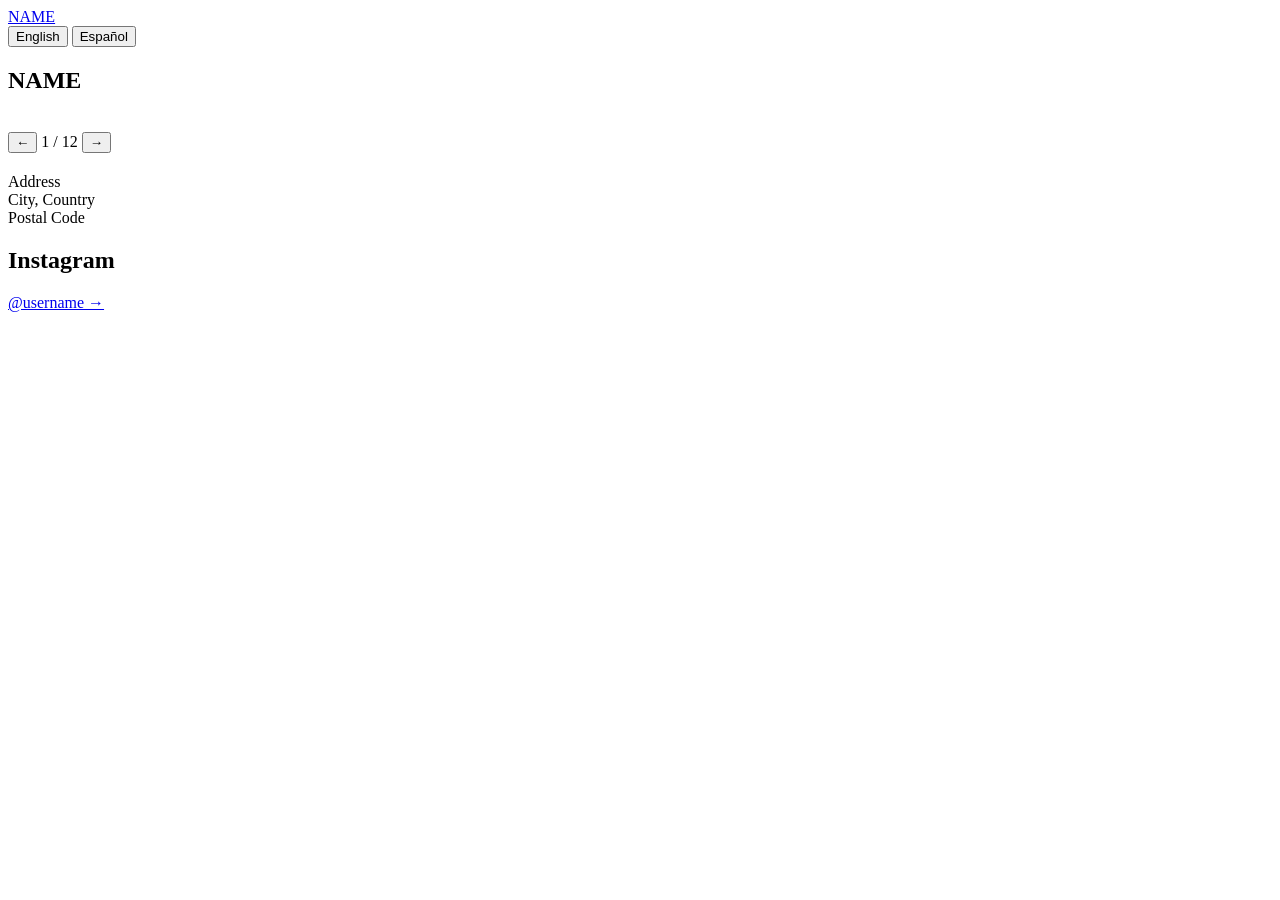
==== index.html @ 44a0c042 "Add initial index.html structure for website This commit adds a new HTML file for the website struct" ====
<!DOCTYPE html>
<html lang="en">

<head>

    <meta charset="UTF-8">

    <meta name="viewport" content="width=device-width, initial-scale=1.0">

    <title>Website</title>

    <link rel="stylesheet" href="style.css">

</head>

<body>

    <!-- FLOATING MENU -->

    <a href="menu.html"
       class="floating-menu"
       data-en="MENU"
       data-es="MENÚ">
    </a>


    <!-- HEADER -->

    <header>

        <nav>

            <a href="index.html" class="site-name">
                NAME
            </a>

            <div class="language-selector">

                <button data-language="en">
                    English
                </button>

                <button data-language="es">
                    Español
                </button>

            </div>

        </nav>

    </header>


    <!-- HERO -->

    <section class="hero">

        <div class="hero-content">

            <p class="hero-location"
               data-en="LOCATION"
               data-es="UBICACIÓN">
            </p>

            <h1>
                NAME
            </h1>

            <p class="hero-description"
               data-en="A short description of the business."
               data-es="Una breve descripción del negocio.">
            </p>

        </div>

    </section>


    <!-- ABOUT -->

    <section class="intro">

        <div class="intro-content">

            <p class="section-label"
               data-en="ABOUT"
               data-es="SOBRE">
            </p>

            <h2
                data-en="A short statement about the business."
                data-es="Una frase breve sobre el negocio.">
            </h2>

            <p
                data-en="A longer description about the business, its atmosphere, history or concept."
                data-es="Una descripción más amplia sobre el negocio, su ambiente, historia o concepto.">
            </p>

        </div>

    </section>


    <!-- GALLERY -->

    <section class="gallery">

        <div class="gallery-window">

            <div class="gallery-track">

                <img src="images/1.jpg" alt="">

                <img src="images/2.jpg" alt="">

                <img src="images/3.jpg" alt="">

                <img src="images/4.jpg" alt="">

                <img src="images/5.jpg" alt="">

                <img src="images/6.jpg" alt="">

                <img src="images/7.jpg" alt="">

                <img src="images/8.jpg" alt="">

                <img src="images/9.jpg" alt="">

                <img src="images/10.jpg" alt="">

                <img src="images/11.jpg" alt="">

                <img src="images/12.jpg" alt="">

            </div>

        </div>


        <div class="gallery-controls">

            <button id="previous">
                ←
            </button>

            <span class="gallery-counter">

                <span id="current-number">
                    1
                </span>

                /

                12

            </span>

            <button id="next">
                →
            </button>

        </div>

    </section>


    <!-- LOCATION -->

    <section class="location">

        <div class="location-content">

            <p class="section-label"
               data-en="LOCATION"
               data-es="UBICACIÓN">
            </p>

            <h2
                data-en="City"
                data-es="Ciudad">
            </h2>

            <p>
                Address<br>
                City, Country<br>
                Postal Code
            </p>

            <a
                href="#"
                target="_blank"
                rel="noopener noreferrer"
                class="location-button"
                data-en="VIEW ON GOOGLE MAPS"
                data-es="VER EN GOOGLE MAPS">
            </a>

        </div>

    </section>


    <!-- SOCIAL -->

    <section class="instagram">

        <div class="instagram-content">

            <p class="section-label"
               data-en="SOCIAL"
               data-es="REDES SOCIALES">
            </p>

            <h2>
                Instagram
            </h2>

            <p
                data-en="Photos and updates on Instagram."
                data-es="Fotos y novedades en Instagram.">
            </p>

            <a
                href="#"
                target="_blank"
                rel="noopener noreferrer"
                class="instagram-button">
                @username →
            </a>

        </div>

    </section>


    <script src="script.js" defer></script>

</body>

</html>
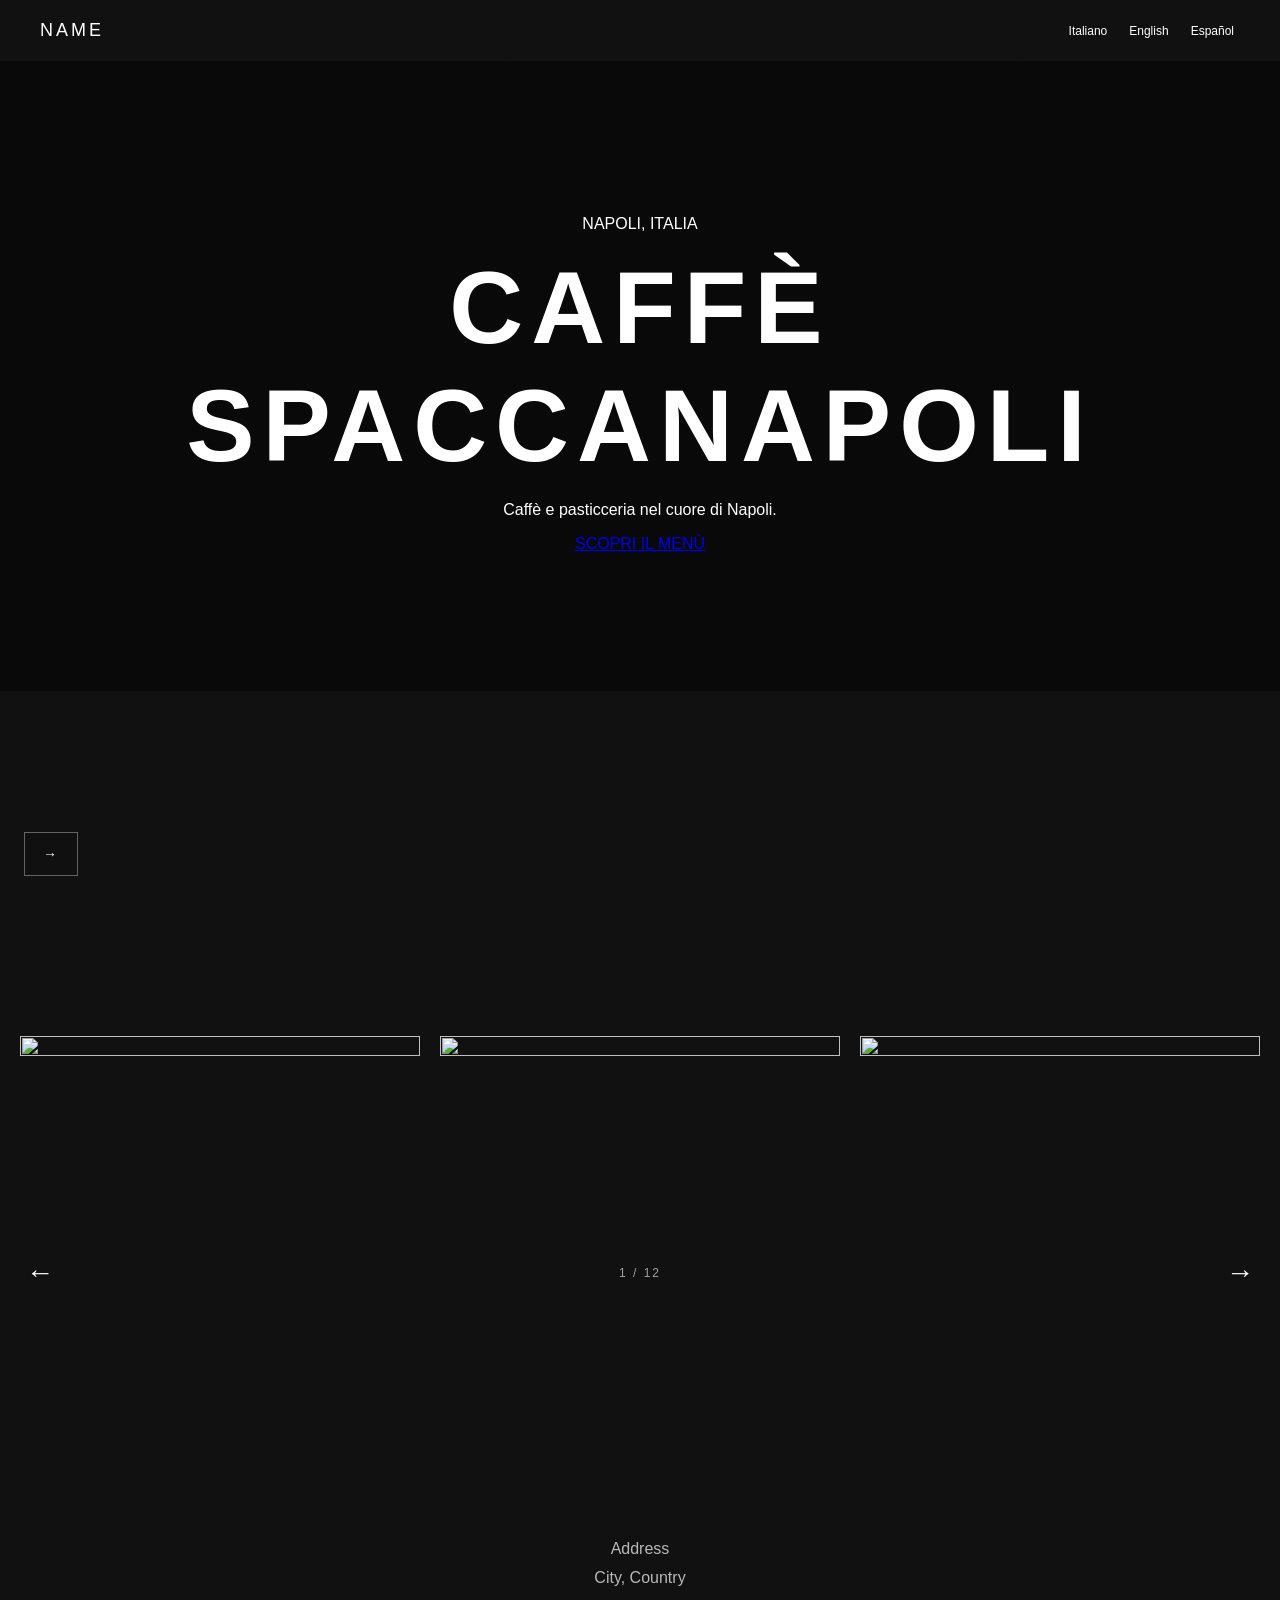
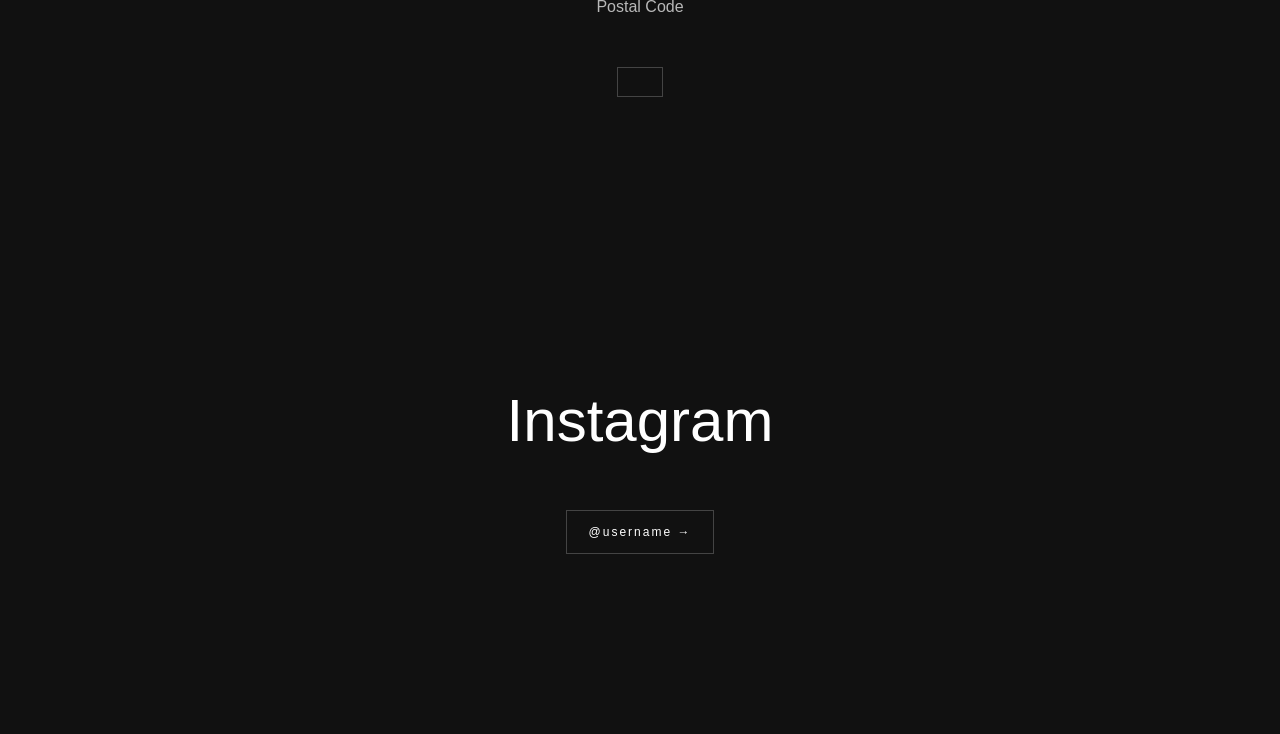
==== commit 849fdf34: "Change language to Italian and update content Updated language settings and content for Italian loca" ====
--- a/index.html
+++ b/index.html
@@ -1,5 +1,5 @@
 <!DOCTYPE html>
-<html lang="en">
+<html lang="it">
 
 <head>
 
@@ -34,18 +34,21 @@
                 NAME
             </a>
 
-            <div class="language-selector">
-
-                <button data-language="en">
-                    English
-                </button>
-
-                <button data-language="es">
-                    Español
-                </button>
-
-            </div>
-
+<div class="language-selector">
+
+    <button data-language="it">
+        Italiano
+    </button>
+
+    <button data-language="en">
+        English
+    </button>
+
+    <button data-language="es">
+        Español
+    </button>
+
+</div>
         </nav>
 
     </header>
@@ -53,27 +56,30 @@
 
     <!-- HERO -->
 
-    <section class="hero">
-
-        <div class="hero-content">
-
-            <p class="hero-location"
-               data-en="LOCATION"
-               data-es="UBICACIÓN">
-            </p>
-
-            <h1>
-                NAME
-            </h1>
-
-            <p class="hero-description"
-               data-en="A short description of the business."
-               data-es="Una breve descripción del negocio.">
-            </p>
-
-        </div>
-
-    </section>
+<section class="hero">
+    <div class="hero-content">
+        <p data-it="NAPOLI, ITALIA"
+           data-en="NAPLES, ITALY"
+           data-es="NÁPOLES, ITALIA">
+            NAPOLI, ITALIA
+        </p>
+
+        <h1>CAFFÈ SPACCANAPOLI</h1>
+
+        <p data-it="Caffè e pasticceria nel cuore di Napoli."
+           data-en="Coffee and pastry in the heart of Naples."
+           data-es="Café y pastelería en el corazón de Nápoles.">
+            Caffè e pasticceria nel cuore di Napoli.
+        </p>
+
+        <a href="menu.html"
+           data-it="SCOPRI IL MENÙ"
+           data-en="DISCOVER THE MENU"
+           data-es="DESCUBRE EL MENÚ">
+            SCOPRI IL MENÙ
+        </a>
+    </div>
+</section>
 
 
     <!-- ABOUT -->
--- a/style.css
+++ b/style.css
@@ -0,0 +1,607 @@
+/* =========================================
+   BASIC
+========================================= */
+
+* {
+    box-sizing: border-box;
+}
+
+
+body {
+
+    margin: 0;
+
+    background-color: #111;
+
+    color: white;
+
+    font-family:
+        Arial,
+        Helvetica,
+        sans-serif;
+
+}
+
+
+/* =========================================
+   HEADER
+========================================= */
+
+header {
+
+    padding: 20px 40px;
+
+}
+
+
+nav {
+
+    display: flex;
+
+    justify-content: space-between;
+
+    align-items: center;
+
+}
+
+
+.site-name {
+
+    color: white;
+
+    text-decoration: none;
+
+    font-size: 18px;
+
+    letter-spacing: 3px;
+
+}
+
+
+.language-selector {
+
+    display: flex;
+
+    gap: 10px;
+
+}
+
+
+.language-selector button {
+
+    background: none;
+
+    border: none;
+
+    color: white;
+
+    cursor: pointer;
+
+    font-size: 12px;
+
+}
+
+
+/* =========================================
+   HERO
+========================================= */
+
+.hero {
+
+    min-height: 70vh;
+
+    display: flex;
+
+    justify-content: center;
+
+    align-items: center;
+
+    text-align: center;
+
+
+    background-image:
+
+        linear-gradient(
+            rgba(0, 0, 0, 0.45),
+            rgba(0, 0, 0, 0.45)
+        ),
+
+        url("images/1.jpg");
+
+
+    background-size: contain;
+
+    background-repeat: no-repeat;
+
+    background-position: center;
+
+    background-color: #111;
+
+}
+
+
+.hero-content {
+
+    padding: 20px;
+
+}
+
+
+.hero-location {
+
+    font-size: 12px;
+
+    letter-spacing: 4px;
+
+    margin-bottom: 20px;
+
+    opacity: 0.6;
+
+}
+
+
+h1 {
+
+    font-size:
+        clamp(50px, 8vw, 110px);
+
+    letter-spacing: 8px;
+
+    margin: 0;
+
+}
+
+
+.hero-description {
+
+    margin-top: 25px;
+
+    font-size: 16px;
+
+    opacity: 0.7;
+
+}
+
+
+/* =========================================
+   ABOUT
+========================================= */
+
+.intro {
+
+    padding: 120px 20px;
+
+    text-align: center;
+
+}
+
+
+.intro-content {
+
+    max-width: 700px;
+
+    margin: 0 auto;
+
+}
+
+
+.section-label {
+
+    font-size: 12px;
+
+    letter-spacing: 4px;
+
+    opacity: 0.5;
+
+}
+
+
+.intro h2 {
+
+    font-size:
+        clamp(32px, 5vw, 60px);
+
+    font-weight: 400;
+
+    margin: 25px 0;
+
+}
+
+
+.intro p {
+
+    line-height: 1.8;
+
+}
+
+
+/* =========================================
+   GALLERY
+========================================= */
+
+.gallery {
+
+    padding: 80px 20px;
+
+    max-width: 1400px;
+
+    margin: 0 auto;
+
+}
+
+
+.gallery-window {
+
+    overflow: hidden;
+
+}
+
+
+.gallery-track {
+
+    display: flex;
+
+    gap: 20px;
+
+    transition:
+        transform 0.5s ease;
+
+}
+
+
+.gallery-track img {
+
+    flex:
+        0 0 calc((100% - 40px) / 3);
+
+    aspect-ratio: 2 / 1;
+
+    width: 100%;
+
+    object-fit: cover;
+
+    display: block;
+
+}
+
+
+.gallery-controls {
+
+    display: flex;
+
+    justify-content: space-between;
+
+    align-items: center;
+
+    margin-top: 20px;
+
+}
+
+
+.gallery-controls button {
+
+    background: none;
+
+    border: none;
+
+    color: white;
+
+    font-size: 28px;
+
+    cursor: pointer;
+
+}
+
+
+.gallery-counter {
+
+    font-size: 12px;
+
+    letter-spacing: 2px;
+
+    opacity: 0.6;
+
+}
+
+
+/* =========================================
+   LOCATION
+========================================= */
+
+.location {
+
+    padding: 140px 20px;
+
+    text-align: center;
+
+}
+
+
+.location-content {
+
+    max-width: 700px;
+
+    margin: 0 auto;
+
+}
+
+
+.location h2 {
+
+    font-size:
+        clamp(32px, 5vw, 60px);
+
+    font-weight: 400;
+
+    margin: 25px 0;
+
+}
+
+
+.location p {
+
+    line-height: 1.8;
+
+    opacity: 0.7;
+
+}
+
+
+.location-button,
+.instagram-button {
+
+    display: inline-flex;
+
+    align-items: center;
+
+    justify-content: center;
+
+    margin-top: 30px;
+
+    padding: 14px 22px;
+
+    color: white;
+
+    text-decoration: none;
+
+    border: 1px solid #444;
+
+    font-size: 12px;
+
+    letter-spacing: 2px;
+
+    transition:
+
+        background 0.3s ease,
+
+        color 0.3s ease,
+
+        border-color 0.3s ease;
+
+}
+
+
+.location-button:hover,
+.instagram-button:hover {
+
+    background: white;
+
+    color: #111;
+
+    border-color: white;
+
+}
+
+
+/* =========================================
+   INSTAGRAM
+========================================= */
+
+.instagram {
+
+    padding:
+        120px 20px 180px;
+
+    text-align: center;
+
+}
+
+
+.instagram-content {
+
+    max-width: 700px;
+
+    margin: 0 auto;
+
+}
+
+
+.instagram h2 {
+
+    font-size:
+        clamp(32px, 5vw, 60px);
+
+    font-weight: 400;
+
+    margin: 25px 0;
+
+}
+
+
+.instagram p {
+
+    line-height: 1.8;
+
+    opacity: 0.7;
+
+}
+
+
+/* =========================================
+   FLOATING MENU
+========================================= */
+
+.floating-menu {
+
+    position: fixed;
+
+    left: 24px;
+
+    bottom: 24px;
+
+    z-index: 1000;
+
+
+    display: flex;
+
+    align-items: center;
+
+    gap: 14px;
+
+
+    padding: 13px 18px;
+
+
+    color: white;
+
+    text-decoration: none;
+
+
+    background:
+        rgba(17, 17, 17, 0.85);
+
+
+    border:
+        1px solid
+        rgba(255, 255, 255, 0.35);
+
+
+    backdrop-filter:
+        blur(8px);
+
+
+    font-size: 12px;
+
+    letter-spacing: 2px;
+
+
+    transition:
+
+        background 0.3s ease,
+
+        color 0.3s ease,
+
+        border-color 0.3s ease,
+
+        transform 0.3s ease;
+
+}
+
+
+.floating-menu::after {
+
+    content: "→";
+
+    font-size: 14px;
+
+    transition:
+        transform 0.3s ease;
+
+}
+
+
+.floating-menu:hover {
+
+    background: white;
+
+    color: #111;
+
+    border-color: white;
+
+    transform:
+        translateY(-2px);
+
+}
+
+
+.floating-menu:hover::after {
+
+    transform:
+        translateX(4px);
+
+}
+
+
+/* =========================================
+   MOBILE
+========================================= */
+
+@media (max-width: 700px) {
+
+
+    header {
+
+        padding:
+            20px;
+
+    }
+
+
+    .language-selector {
+
+        gap: 5px;
+
+    }
+
+
+    .hero {
+
+        min-height: 65vh;
+
+        background-size: cover;
+
+    }
+
+
+    .gallery {
+
+        padding:
+            60px 20px;
+
+    }
+
+
+    .gallery-track {
+
+        gap: 0;
+
+    }
+
+
+    .gallery-track img {
+
+        flex:
+            0 0 100%;
+
+        aspect-ratio: 1 / 1;
+
+    }
+
+
+    .location {
+
+        padding:
+            100px 20px;
+
+    }
+
+
+    .instagram {
+
+        padding:
+            100px 20px 150px;
+
+    }
+
+
+}
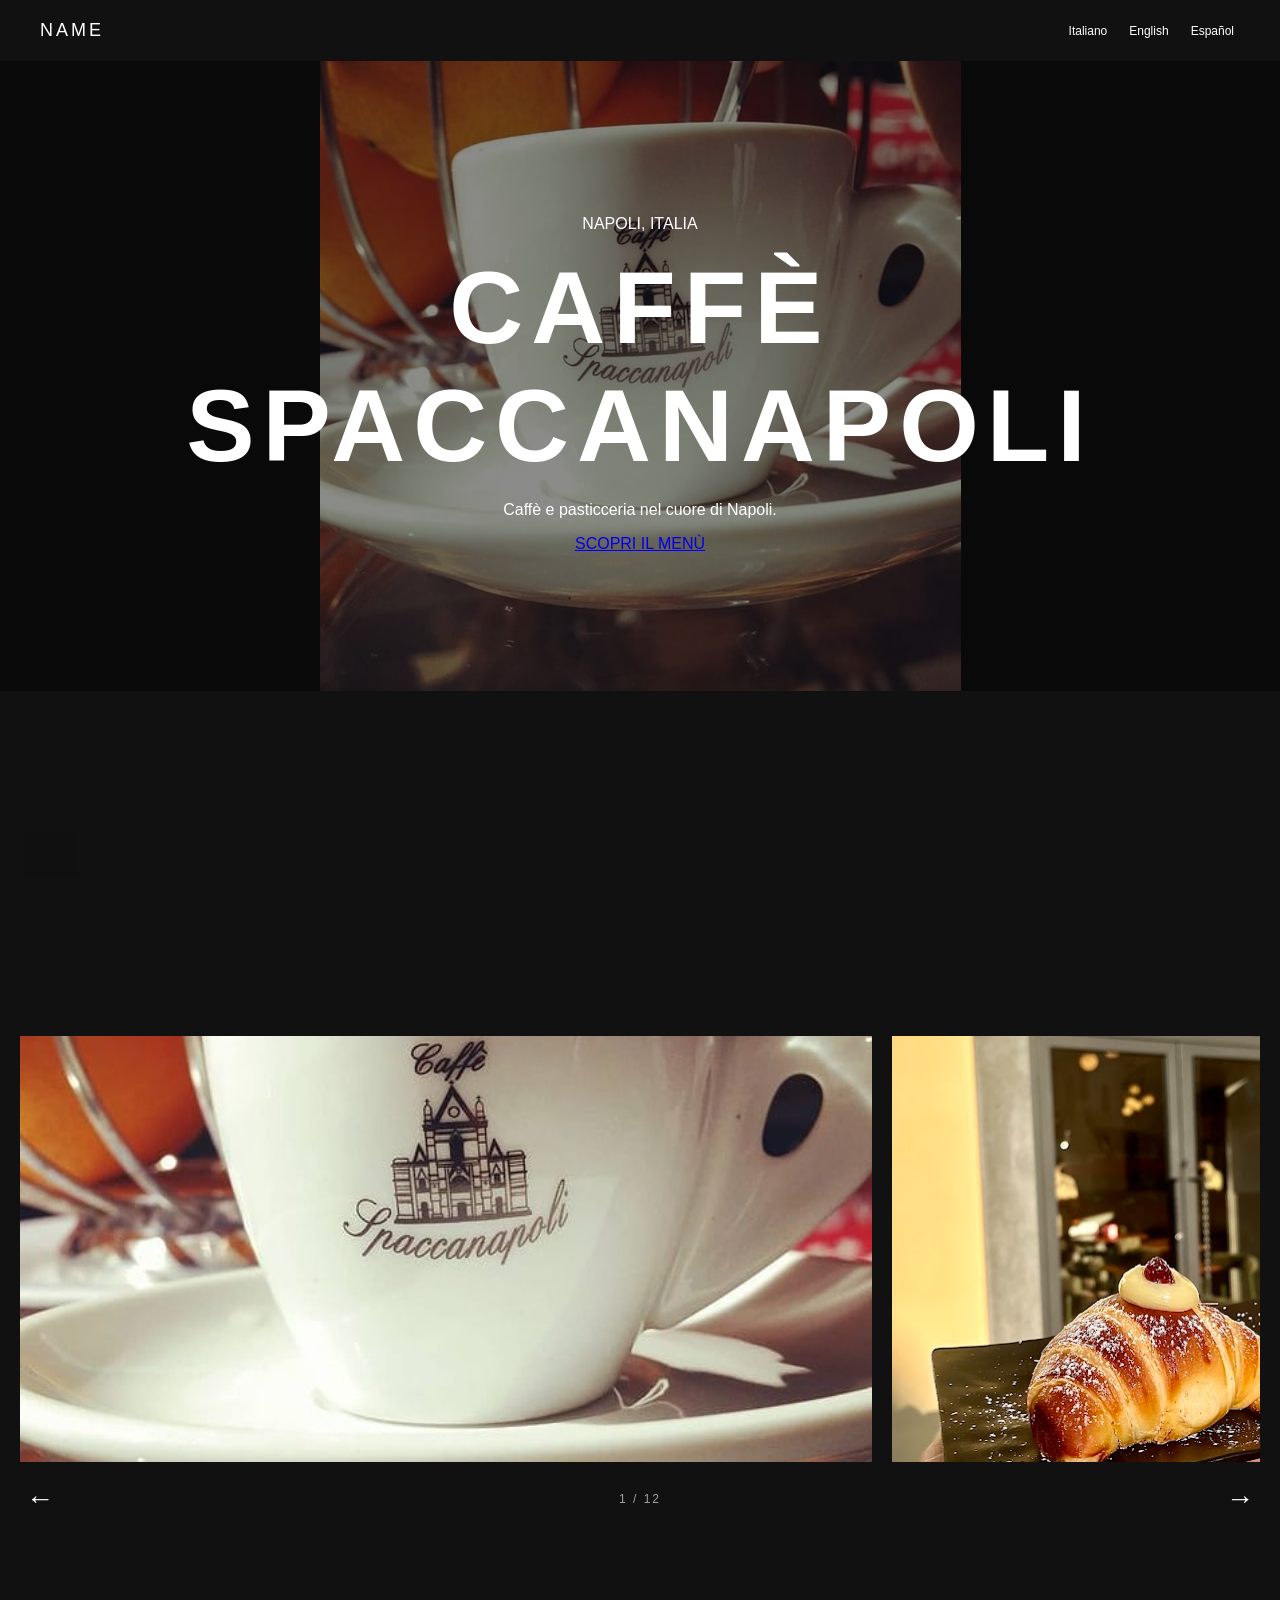
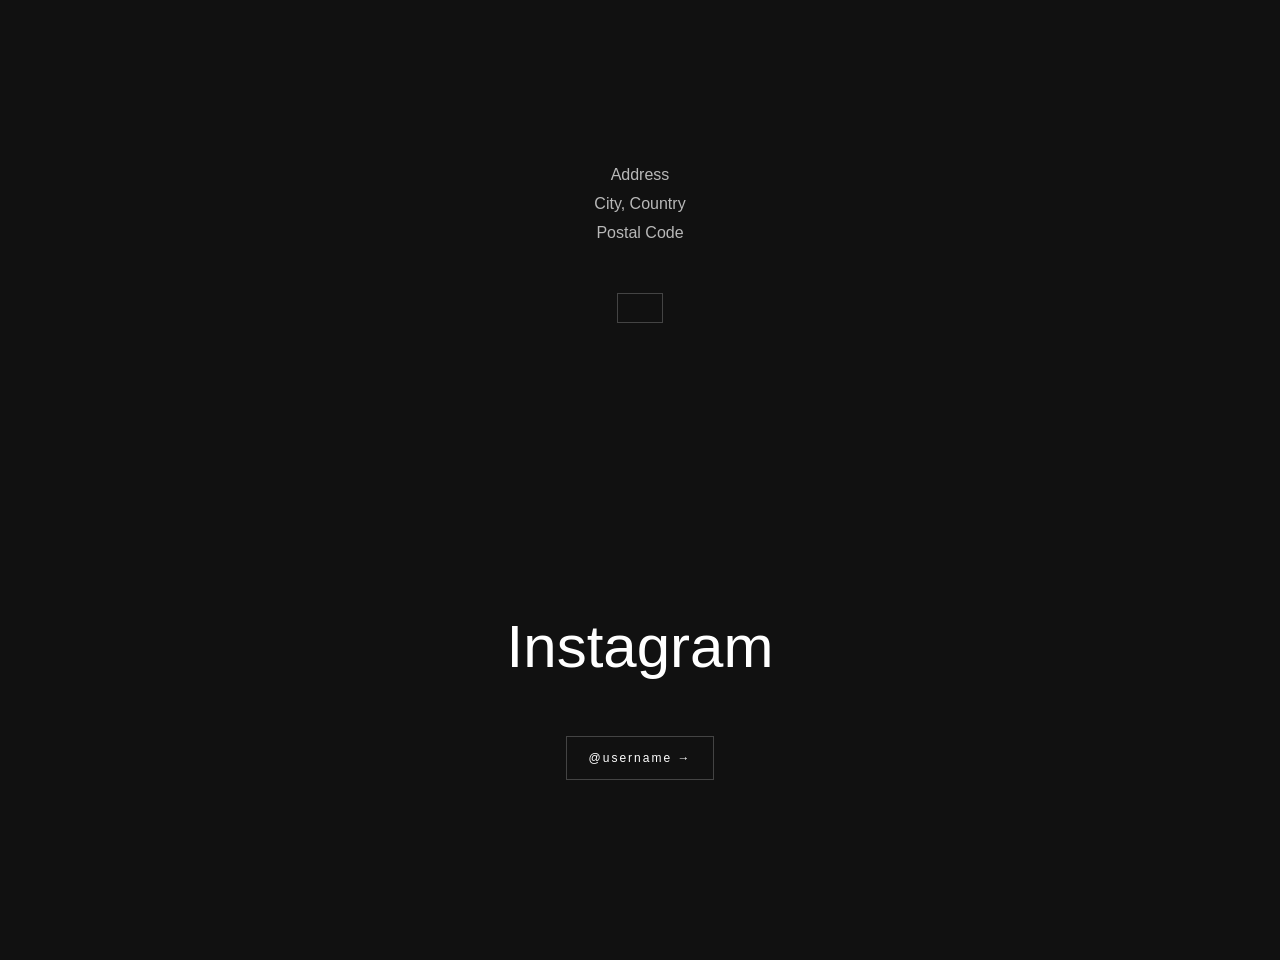
==== commit fb3bdd07: "Replace JPG images with PNG images in gallery" ====
--- a/index.html
+++ b/index.html
@@ -116,29 +116,29 @@
 
             <div class="gallery-track">
 
-                <img src="images/1.jpg" alt="">
-
-                <img src="images/2.jpg" alt="">
-
-                <img src="images/3.jpg" alt="">
-
-                <img src="images/4.jpg" alt="">
-
-                <img src="images/5.jpg" alt="">
-
-                <img src="images/6.jpg" alt="">
-
-                <img src="images/7.jpg" alt="">
-
-                <img src="images/8.jpg" alt="">
-
-                <img src="images/9.jpg" alt="">
-
-                <img src="images/10.jpg" alt="">
-
-                <img src="images/11.jpg" alt="">
-
-                <img src="images/12.jpg" alt="">
+                <img src="images/1.png" alt="">
+
+                <img src="images/2.png" alt="">
+
+                <img src="images/3.png" alt="">
+
+                <img src="images/4.png" alt="">
+
+                <img src="images/5.png" alt="">
+
+                <img src="images/6.png" alt="">
+
+                <img src="images/7.png" alt="">
+
+                <img src="images/8.png" alt="">
+
+                <img src="images/9.png" alt="">
+
+                <img src="images/10.png" alt="">
+
+                <img src="images/11.png" alt="">
+
+                <img src="images/12.png" alt="">
 
             </div>
 
--- a/style.css
+++ b/style.css
@@ -106,7 +106,7 @@
             rgba(0, 0, 0, 0.45)
         ),
 
-        url("images/1.jpg");
+        url("images/1.png");
 
 
     background-size: contain;
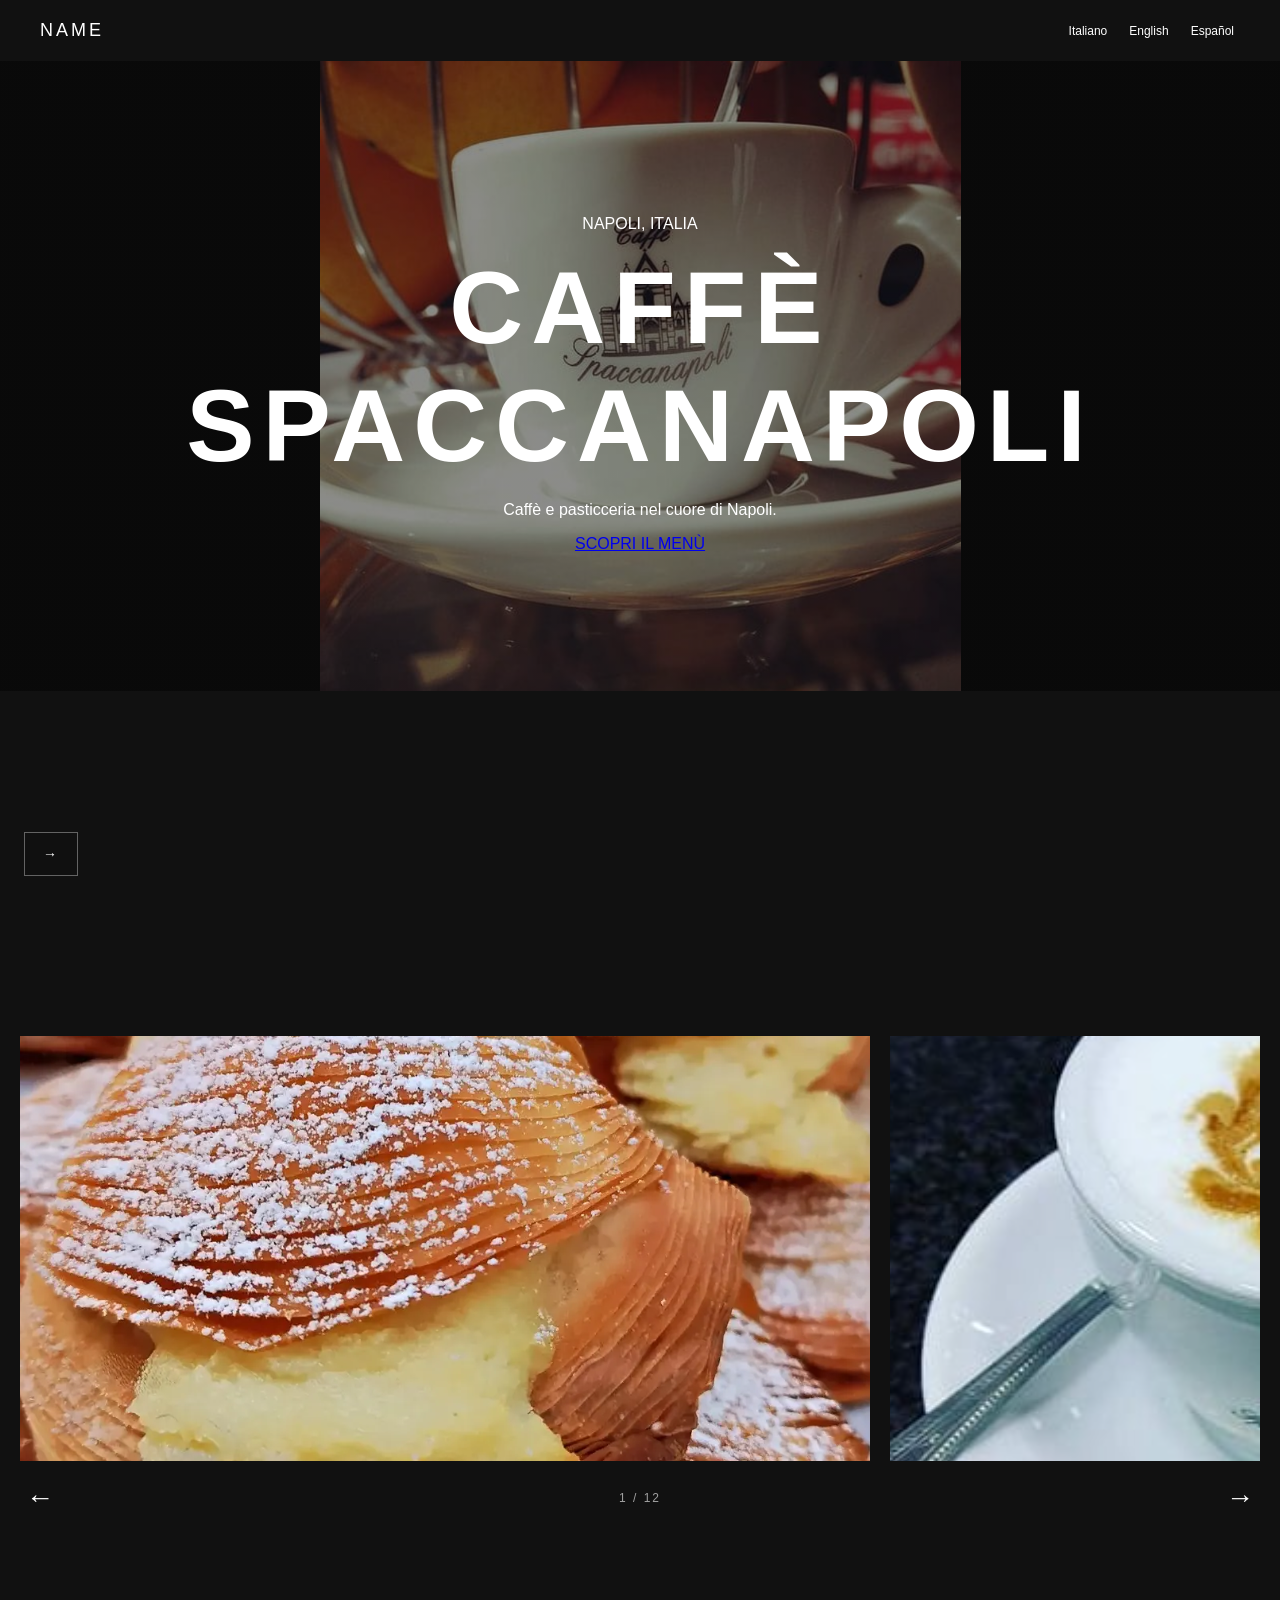
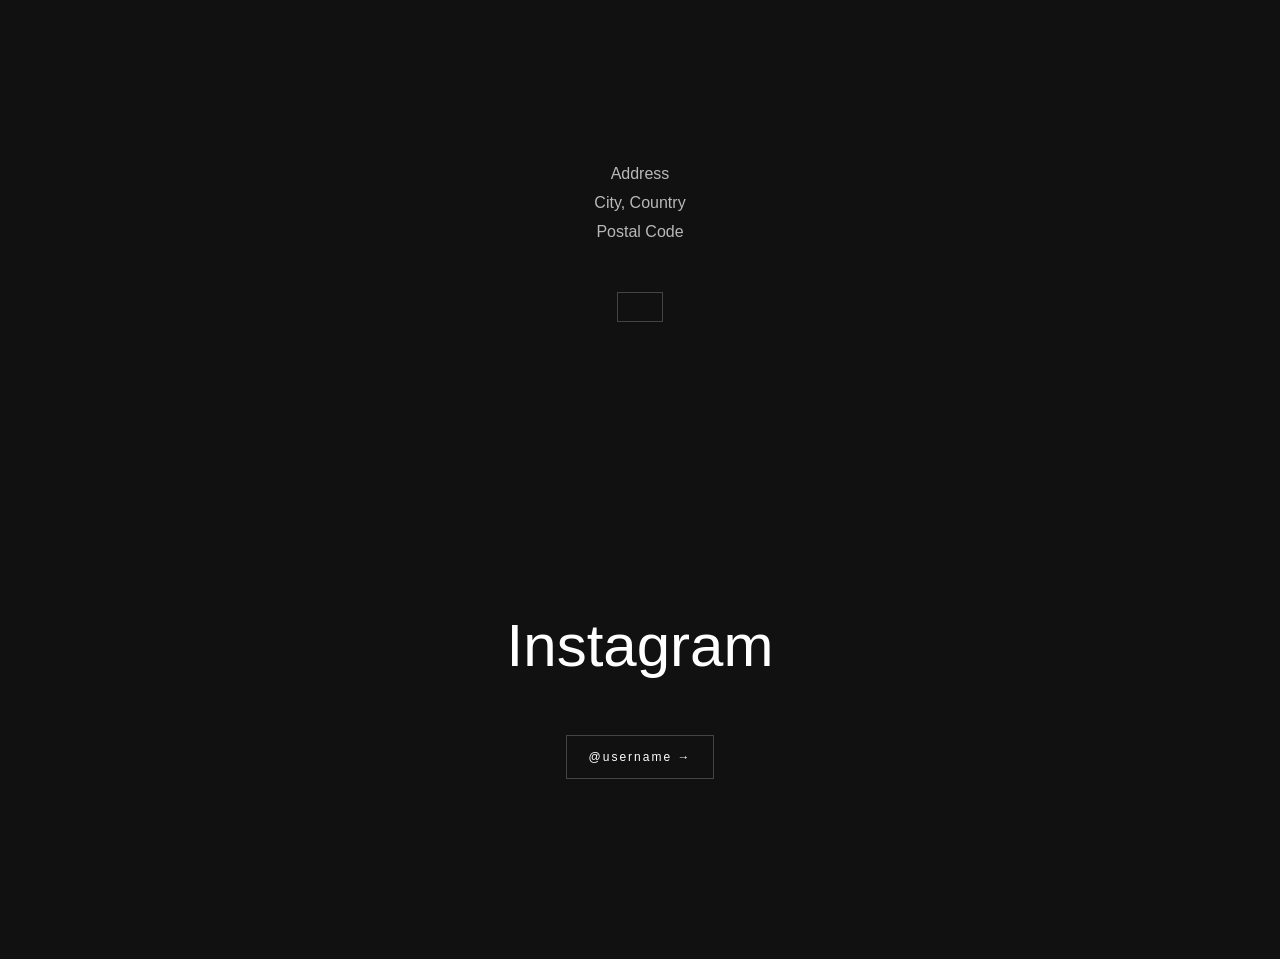
==== commit 99bbc70c: "Simplify gallery images in index.html Removed multiple img elements and retained a subset." ====
--- a/index.html
+++ b/index.html
@@ -115,31 +115,16 @@
         <div class="gallery-window">
 
             <div class="gallery-track">
-
-                <img src="images/1.png" alt="">
-
-                <img src="images/2.png" alt="">
-
-                <img src="images/3.png" alt="">
-
-                <img src="images/4.png" alt="">
-
-                <img src="images/5.png" alt="">
-
-                <img src="images/6.png" alt="">
-
-                <img src="images/7.png" alt="">
-
-                <img src="images/8.png" alt="">
-
-                <img src="images/9.png" alt="">
-
-                <img src="images/10.png" alt="">
-
-                <img src="images/11.png" alt="">
-
-                <img src="images/12.png" alt="">
-
+<img src="images/3.png">
+<img src="images/4.png">
+<img src="images/5.png">
+<img src="images/6.png">
+<img src="images/7.png">
+<img src="images/8.png">
+<img src="images/9.png">
+<img src="images/10.png">
+<img src="images/11.png">
+<img src="images/12.png">
             </div>
 
         </div>
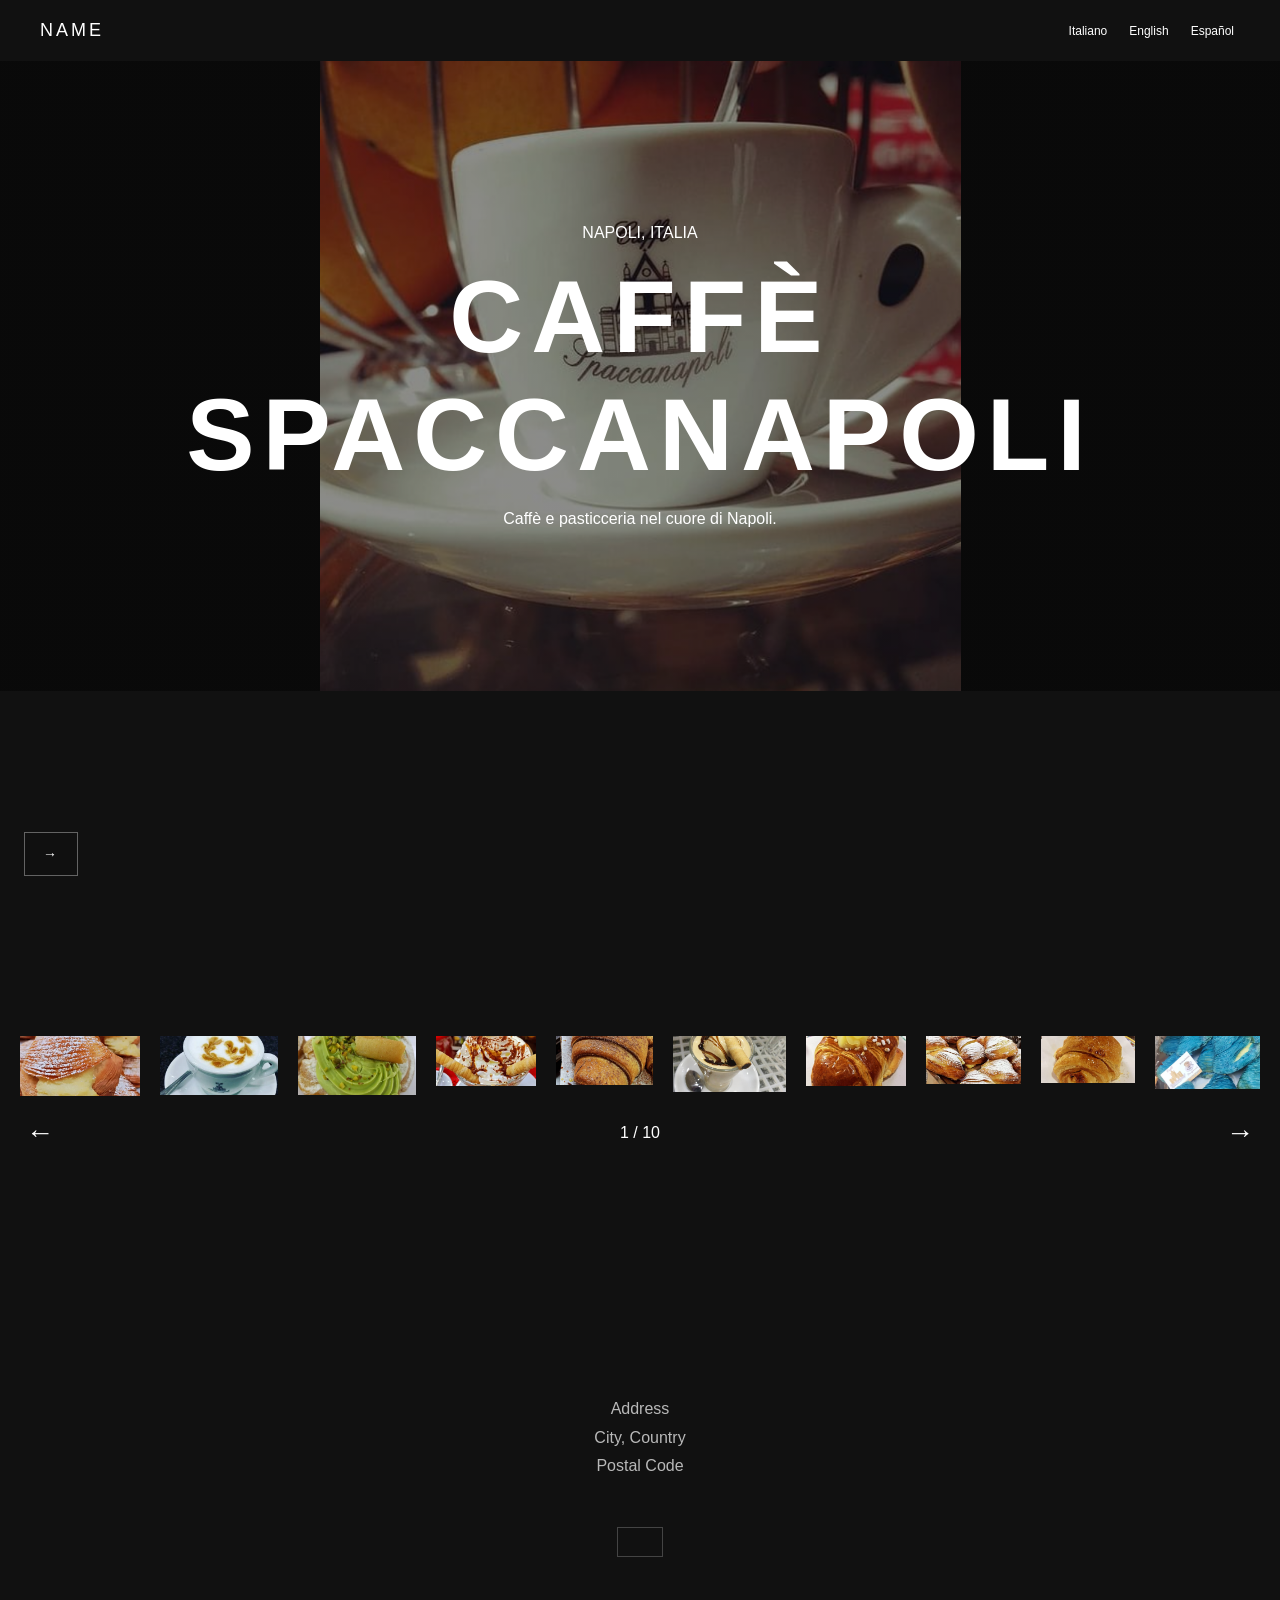
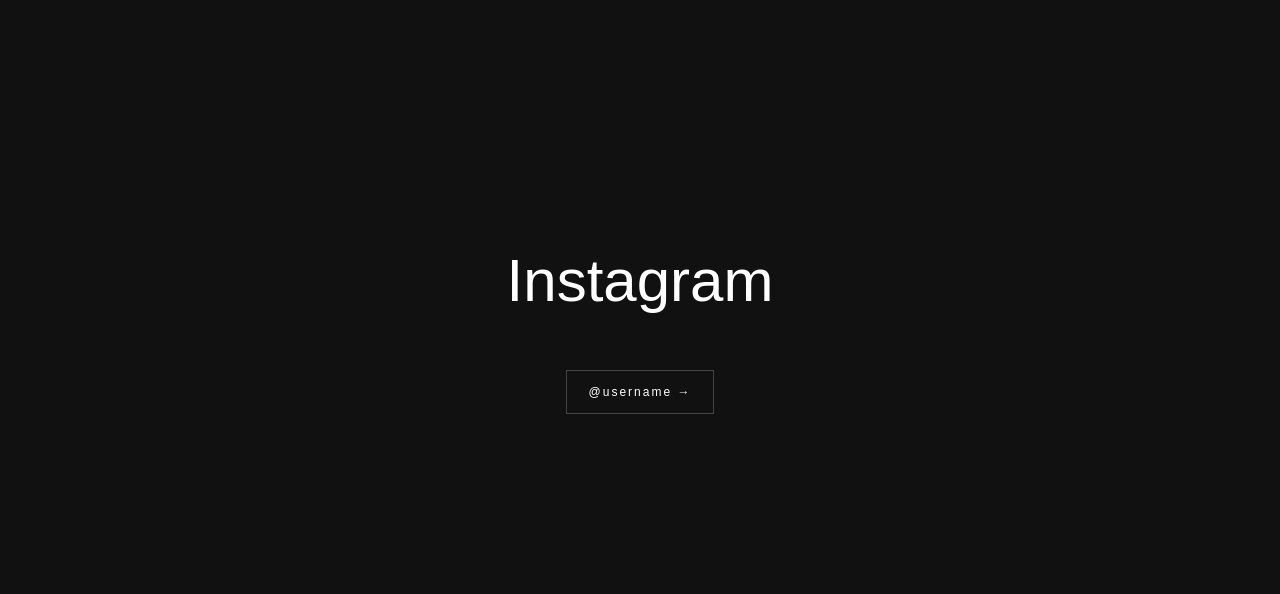
==== commit 97600ec7: "Refactor gallery section and update controls" ====
--- a/index.html
+++ b/index.html
@@ -72,12 +72,6 @@
             Caffè e pasticceria nel cuore di Napoli.
         </p>
 
-        <a href="menu.html"
-           data-it="SCOPRI IL MENÙ"
-           data-en="DISCOVER THE MENU"
-           data-es="DESCUBRE EL MENÚ">
-            SCOPRI IL MENÙ
-        </a>
     </div>
 </section>
 
@@ -110,51 +104,67 @@
 
     <!-- GALLERY -->
 
-    <section class="gallery">
-
-        <div class="gallery-window">
-
-            <div class="gallery-track">
-<img src="images/3.png">
-<img src="images/4.png">
-<img src="images/5.png">
-<img src="images/6.png">
-<img src="images/7.png">
-<img src="images/8.png">
-<img src="images/9.png">
-<img src="images/10.png">
-<img src="images/11.png">
-<img src="images/12.png">
-            </div>
-
-        </div>
-
+<section class="gallery-section">
+
+    <div class="gallery">
+
+        <div class="gallery-track">
+
+            <div class="gallery-item">
+                <img src="images/3.png" alt="Caffè Spaccanapoli">
+            </div>
+
+            <div class="gallery-item">
+                <img src="images/4.png" alt="Caffè Spaccanapoli">
+            </div>
+
+            <div class="gallery-item">
+                <img src="images/5.png" alt="Caffè Spaccanapoli">
+            </div>
+
+            <div class="gallery-item">
+                <img src="images/6.png" alt="Caffè Spaccanapoli">
+            </div>
+
+            <div class="gallery-item">
+                <img src="images/7.png" alt="Caffè Spaccanapoli">
+            </div>
+
+            <div class="gallery-item">
+                <img src="images/8.png" alt="Caffè Spaccanapoli">
+            </div>
+
+            <div class="gallery-item">
+                <img src="images/9.png" alt="Caffè Spaccanapoli">
+            </div>
+
+            <div class="gallery-item">
+                <img src="images/10.png" alt="Caffè Spaccanapoli">
+            </div>
+
+            <div class="gallery-item">
+                <img src="images/11.png" alt="Caffè Spaccanapoli">
+            </div>
+
+            <div class="gallery-item">
+                <img src="images/12.png" alt="Caffè Spaccanapoli">
+            </div>
+
+        </div>
 
         <div class="gallery-controls">
 
-            <button id="previous">
-                ←
-            </button>
-
-            <span class="gallery-counter">
-
-                <span id="current-number">
-                    1
-                </span>
-
-                /
-
-                12
-
-            </span>
-
-            <button id="next">
-                →
-            </button>
-
-        </div>
-
-    </section>
+            <button id="prev-button">←</button>
+
+            <span id="gallery-counter">1 / 10</span>
+
+            <button id="next-button">→</button>
+
+        </div>
+
+    </div>
+
+</section>
 
 
     <!-- LOCATION -->
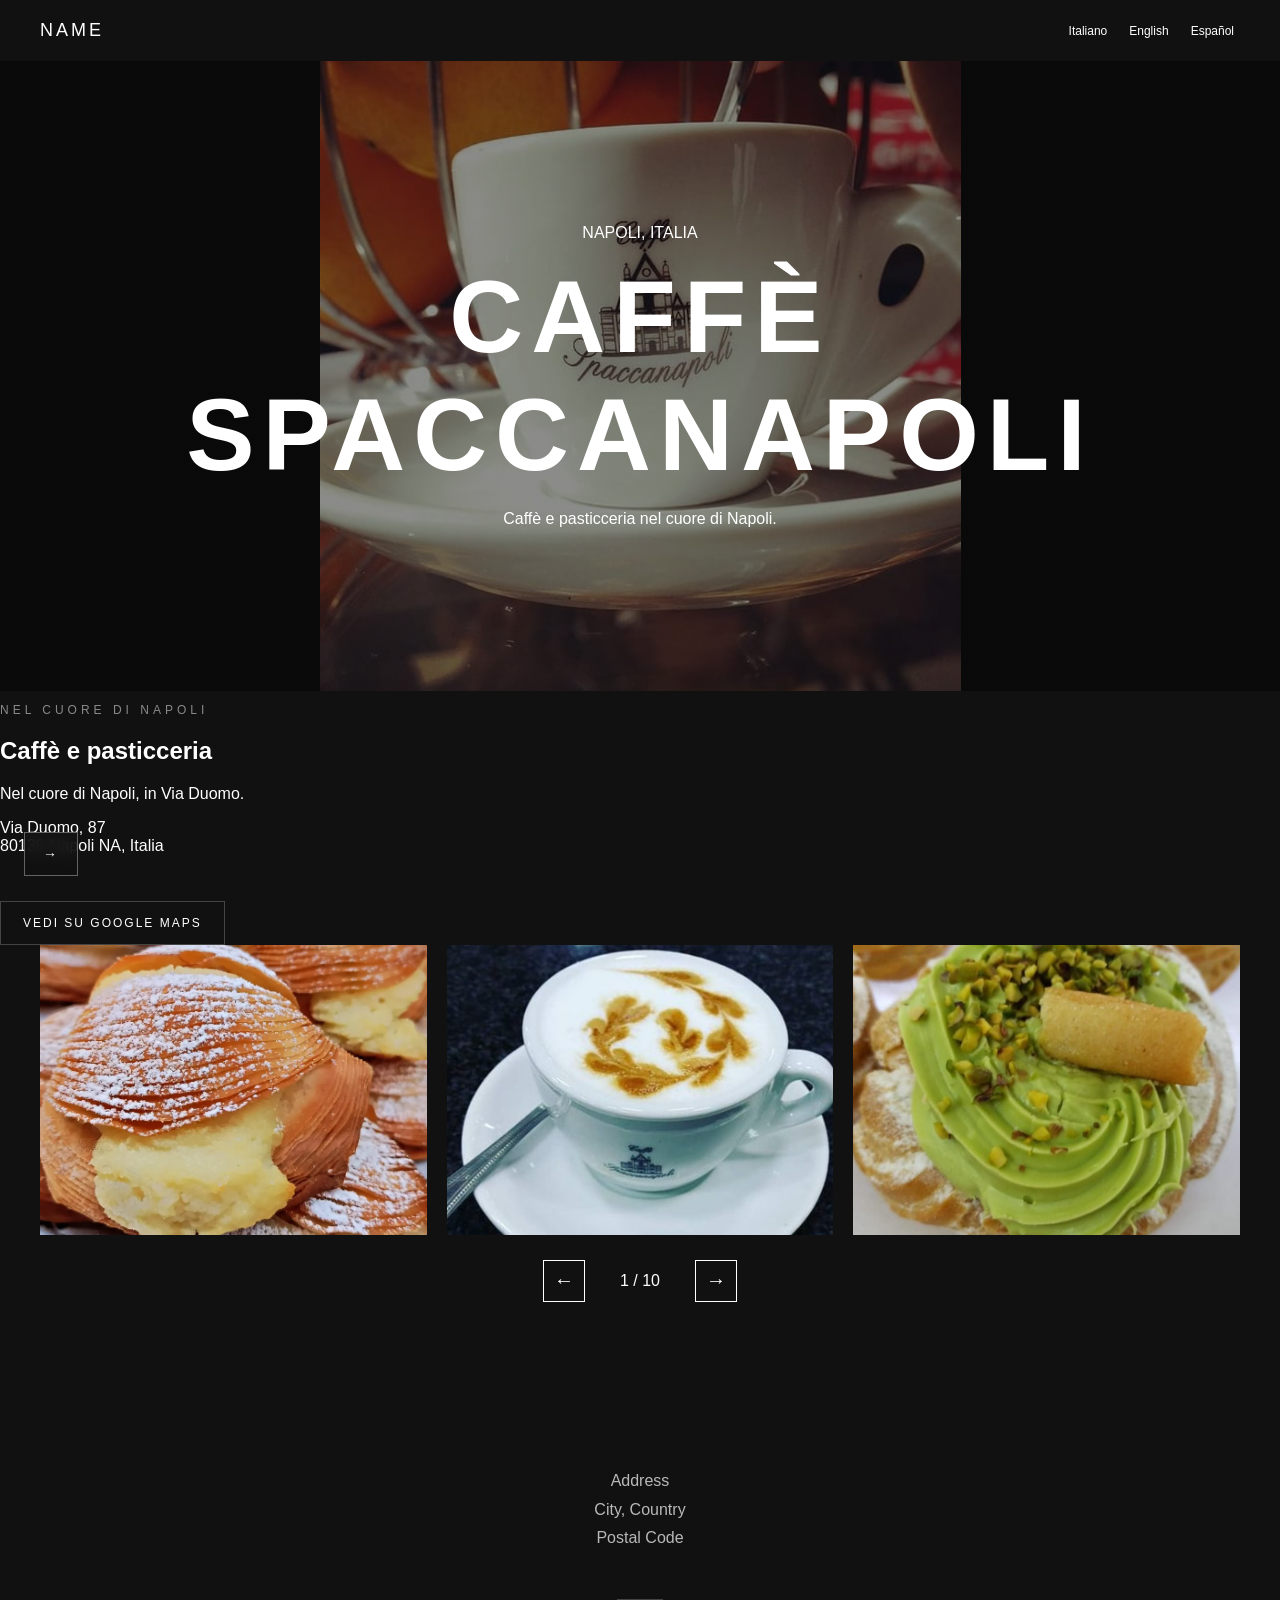
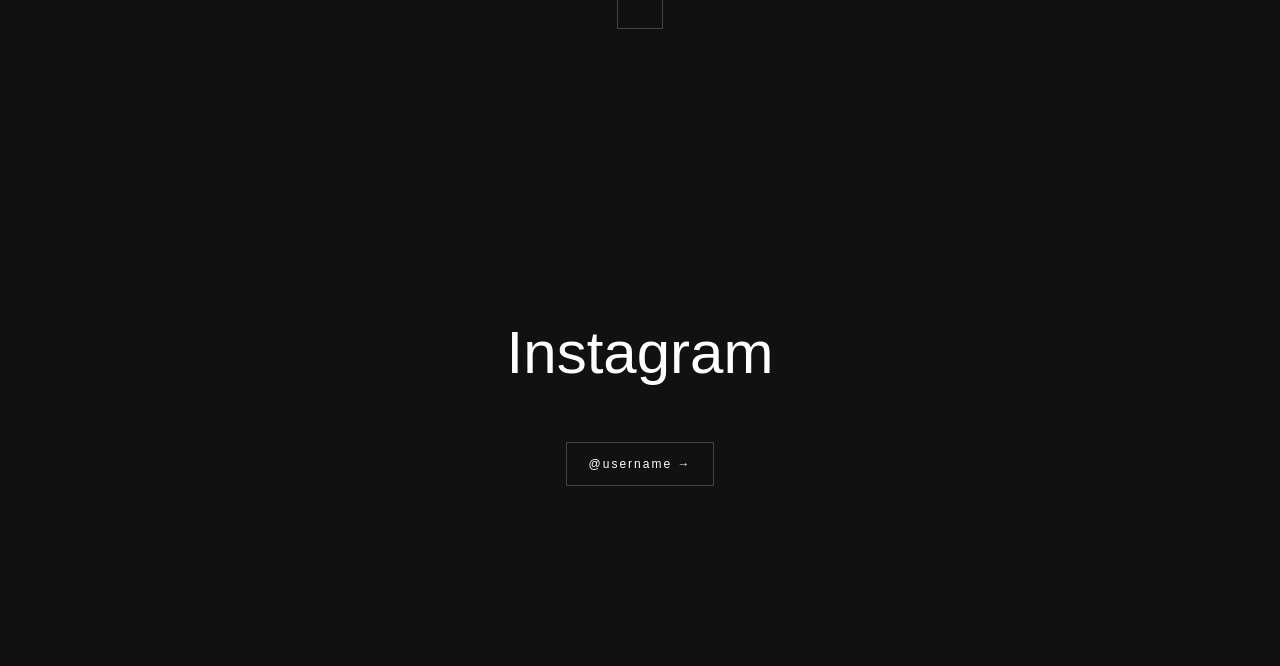
==== commit 2bf8972a: "Update business location section in index.html" ====
--- a/index.html
+++ b/index.html
@@ -76,32 +76,46 @@
 </section>
 
 
-    <!-- ABOUT -->
-
-    <section class="intro">
-
-        <div class="intro-content">
-
-            <p class="section-label"
-               data-en="ABOUT"
-               data-es="SOBRE">
-            </p>
-
-            <h2
-                data-en="A short statement about the business."
-                data-es="Una frase breve sobre el negocio.">
-            </h2>
-
-            <p
-                data-en="A longer description about the business, its atmosphere, history or concept."
-                data-es="Una descripción más amplia sobre el negocio, su ambiente, historia o concepto.">
-            </p>
-
-        </div>
-
-    </section>
-
-
+<!-- BUSINESS / LOCATION -->
+<section class="business-location">
+
+    <div class="business-location-overlay">
+
+        <p class="section-label"
+           data-it="NEL CUORE DI NAPOLI"
+           data-en="IN THE HEART OF NAPLES"
+           data-es="EN EL CORAZÓN DE NÁPOLES">
+        </p>
+
+        <h2
+            data-it="Caffè e pasticceria"
+            data-en="Coffee and pastry"
+            data-es="Café y pastelería">
+        </h2>
+
+        <p
+            data-it="Nel cuore di Napoli, in Via Duomo."
+            data-en="In the heart of Naples, on Via Duomo."
+            data-es="En el corazón de Nápoles, en Via Duomo.">
+        </p>
+
+        <p class="location-address">
+            Via Duomo, 87<br>
+            80138 Napoli NA, Italia
+        </p>
+
+        <a href="https://maps.app.goo.gl/TSne2kQauADsRzyU7"
+           target="_blank"
+           rel="noopener noreferrer"
+           class="location-button"
+           data-it="VEDI SU GOOGLE MAPS"
+           data-en="VIEW ON GOOGLE MAPS"
+           data-es="VER EN GOOGLE MAPS">
+        </a>
+
+    </div>
+
+</section>
     <!-- GALLERY -->
 
 <section class="gallery-section">
--- a/style.css
+++ b/style.css
@@ -219,91 +219,79 @@
    GALLERY
 ========================================= */
 
+.gallery-section {
+    width: 100%;
+    overflow: hidden;
+}
+
 .gallery {
-
-    padding: 80px 20px;
-
-    max-width: 1400px;
-
+    width: 100%;
+    max-width: 1200px;
     margin: 0 auto;
-
-}
-
-
-.gallery-window {
-
     overflow: hidden;
-
-}
-
+}
 
 .gallery-track {
-
     display: flex;
-
     gap: 20px;
-
-    transition:
-        transform 0.5s ease;
-
-}
-
-
-.gallery-track img {
-
-    flex:
-        0 0 calc((100% - 40px) / 3);
-
-    aspect-ratio: 2 / 1;
-
+    transition: transform 0.5s ease;
+    will-change: transform;
+}
+
+.gallery-item {
+    flex: 0 0 calc((100% - 40px) / 3);
+    aspect-ratio: 4 / 3;
+    overflow: hidden;
+}
+
+.gallery-item img {
     width: 100%;
-
+    height: 100%;
+    display: block;
     object-fit: cover;
-
-    display: block;
-
-}
-
+    object-position: center;
+}
 
 .gallery-controls {
-
     display: flex;
-
-    justify-content: space-between;
-
+    justify-content: center;
     align-items: center;
-
-    margin-top: 20px;
-
-}
-
+    gap: 25px;
+    margin-top: 25px;
+}
 
 .gallery-controls button {
-
-    background: none;
-
-    border: none;
-
-    color: white;
-
-    font-size: 28px;
-
+    width: 42px;
+    height: 42px;
+    border: 1px solid #fff;
+    background: transparent;
+    color: #fff;
     cursor: pointer;
-
-}
-
-
-.gallery-counter {
-
-    font-size: 12px;
-
-    letter-spacing: 2px;
-
-    opacity: 0.6;
-
-}
-
-
+    font-size: 20px;
+}
+
+.gallery-controls button:hover {
+    background: #fff;
+    color: #111;
+}
+
+#gallery-counter {
+    min-width: 60px;
+    text-align: center;
+}
+
+@media (max-width: 700px) {
+
+    .gallery-track {
+        gap: 0;
+    }
+
+    .gallery-item {
+        flex: 0 0 100%;
+        aspect-ratio: 1 / 1;
+    }
+
+}
 /* =========================================
    LOCATION
 ========================================= */
@@ -538,70 +526,17 @@
 
 @media (max-width: 700px) {
 
-
-    header {
-
-        padding:
-            20px;
-
+    .gallery-track {
+        gap: 0;
     }
 
-
-    .language-selector {
-
-        gap: 5px;
-
+    .gallery-item {
+        flex: 0 0 100%;
+        aspect-ratio: 1 / 1;
     }
 
-
-    .hero {
-
-        min-height: 65vh;
-
-        background-size: cover;
-
+    .gallery-controls {
+        margin-top: 20px;
     }
 
-
-    .gallery {
-
-        padding:
-            60px 20px;
-
-    }
-
-
-    .gallery-track {
-
-        gap: 0;
-
-    }
-
-
-    .gallery-track img {
-
-        flex:
-            0 0 100%;
-
-        aspect-ratio: 1 / 1;
-
-    }
-
-
-    .location {
-
-        padding:
-            100px 20px;
-
-    }
-
-
-    .instagram {
-
-        padding:
-            100px 20px 150px;
-
-    }
-
-
-}
+}
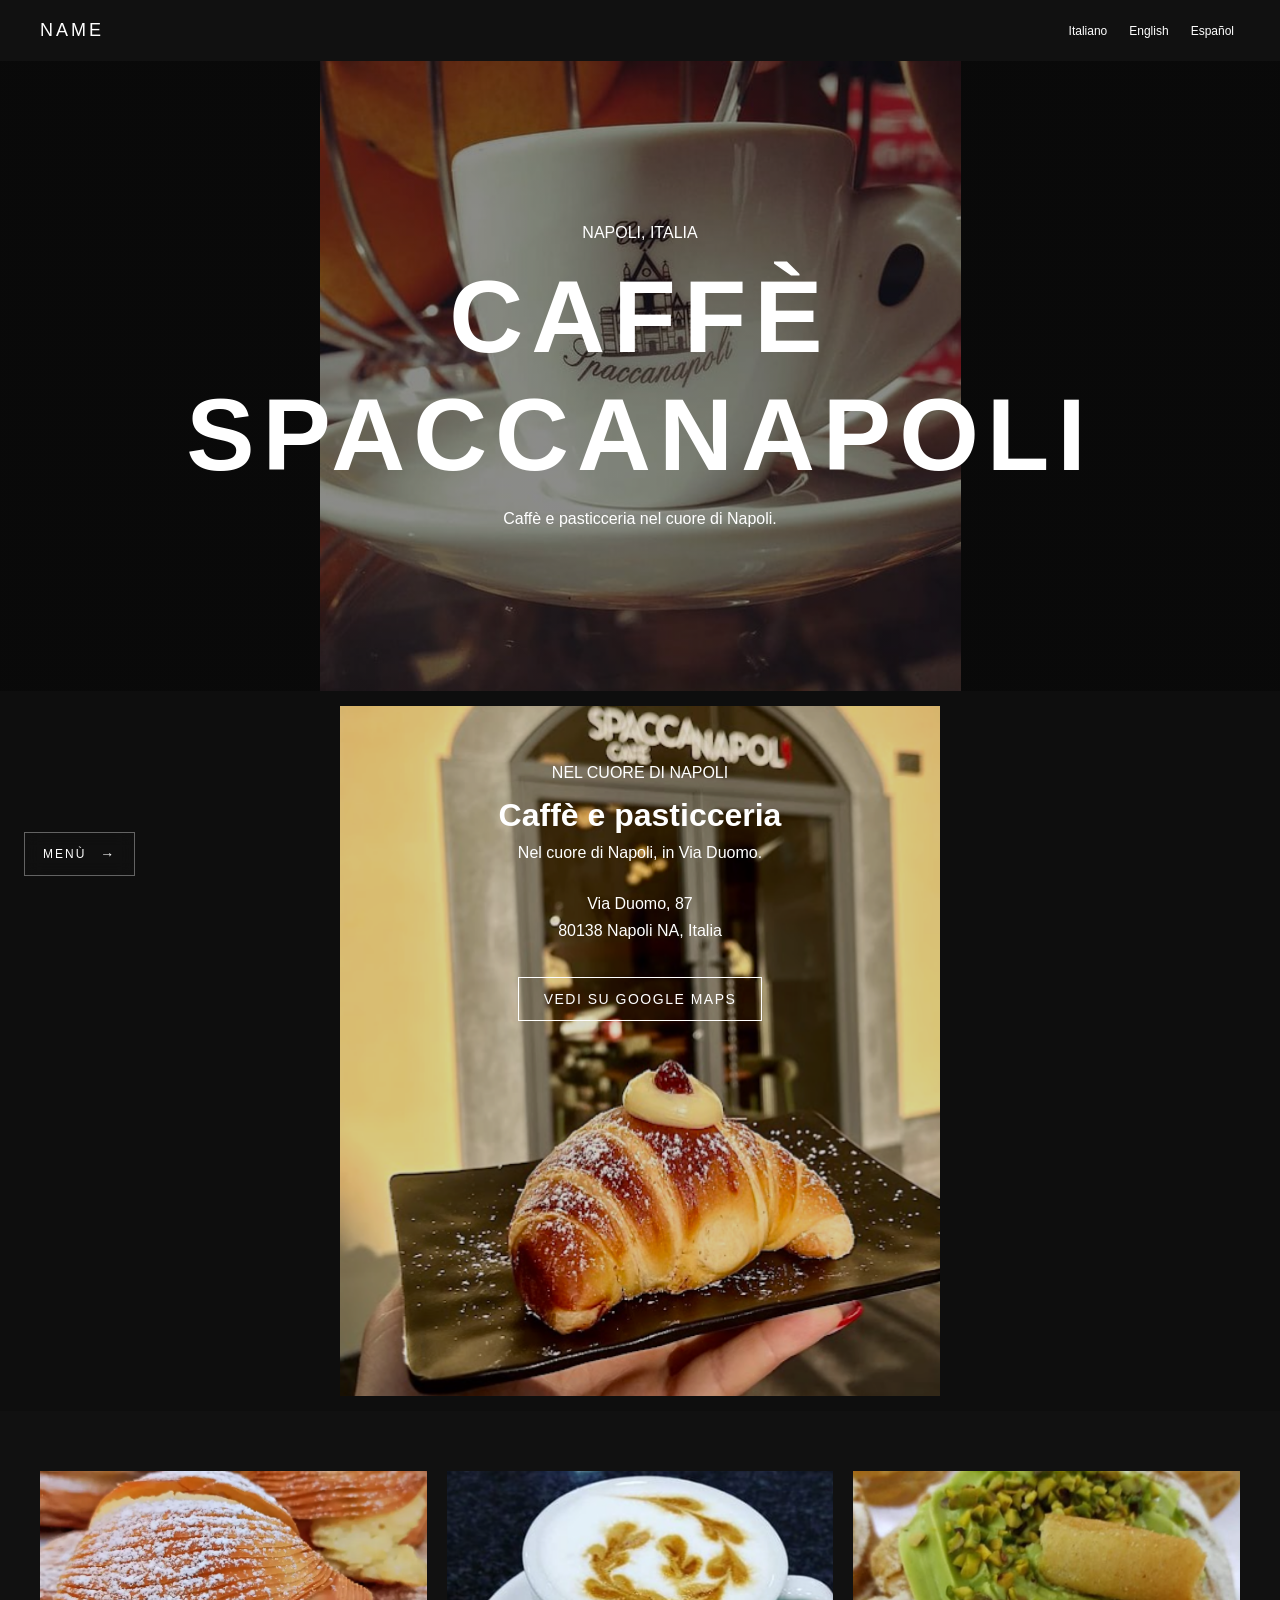
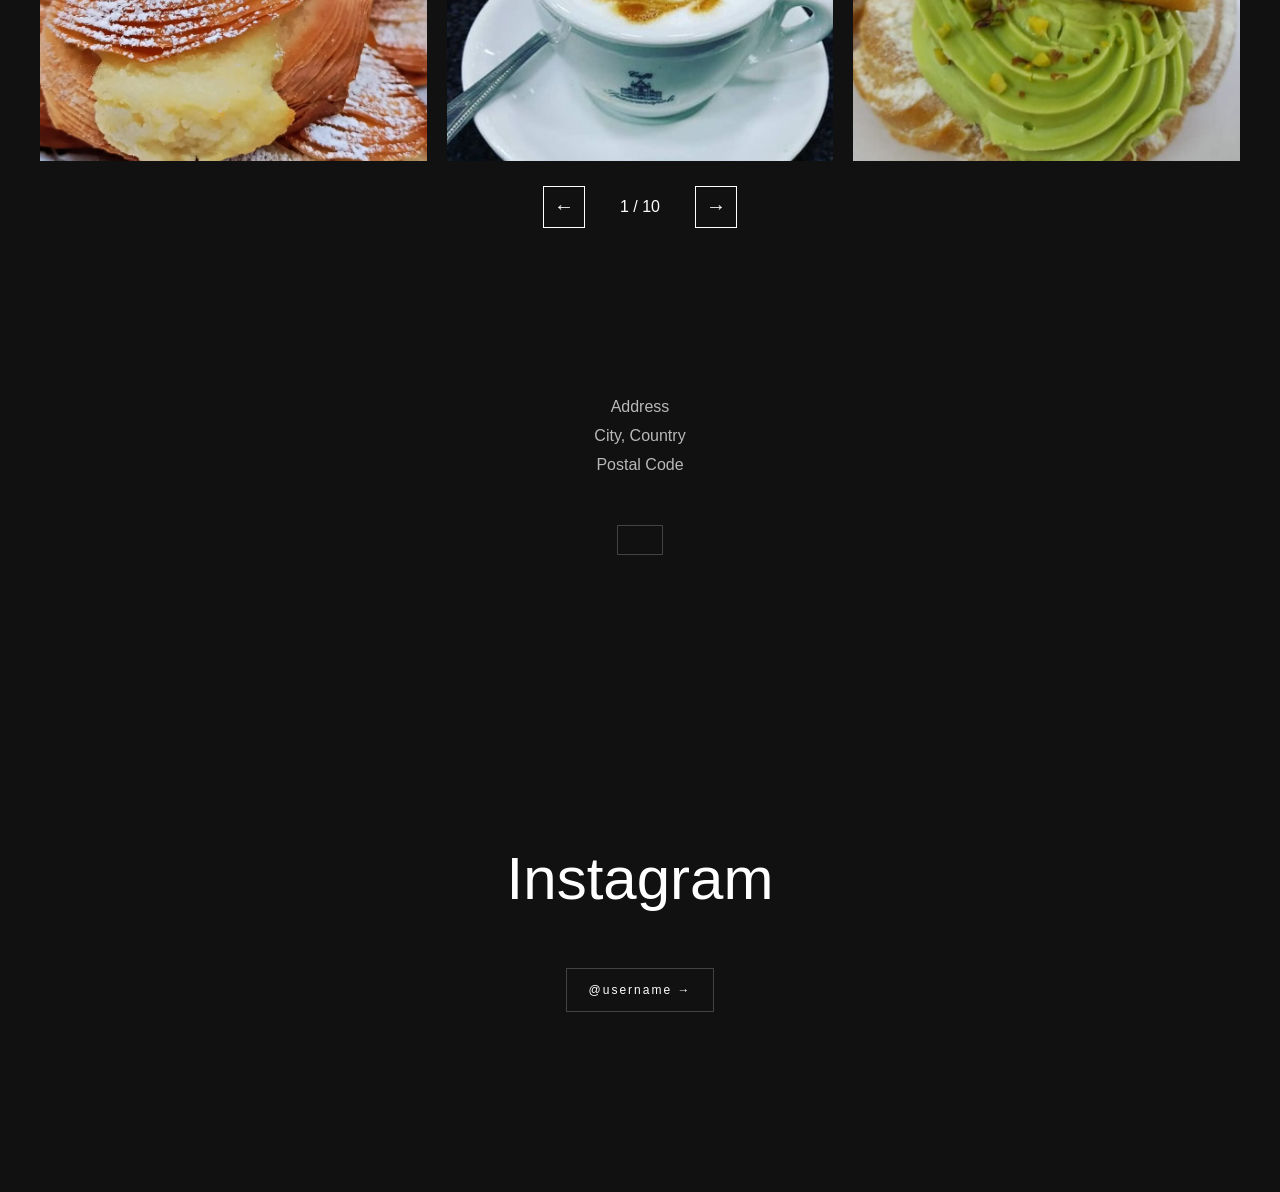
==== commit b003a7c8: "Update floating menu with Italian language support" ====
--- a/index.html
+++ b/index.html
@@ -15,15 +15,13 @@
 
 <body>
 
-    <!-- FLOATING MENU -->
-
-    <a href="menu.html"
-       class="floating-menu"
-       data-en="MENU"
-       data-es="MENÚ">
-    </a>
-
-
+<!-- FLOATING MENU -->
+<a href="menu.html"
+   class="floating-menu"
+   data-it="MENÙ"
+   data-en="MENU"
+   data-es="MENÚ">
+</a>
     <!-- HEADER -->
 
     <header>
--- a/style.css
+++ b/style.css
@@ -163,58 +163,104 @@
 }
 
 
-/* =========================================
-   ABOUT
-========================================= */
-
-.intro {
-
-    padding: 120px 20px;
+/* BUSINESS / LOCATION */
+
+.business-location {
+    width: 100%;
+    min-height: 720px;
+
+    background-color: #111;
+    background-image: url("images/2.png");
+
+    background-size: 600px auto;
+    background-position: center center;
+    background-repeat: no-repeat;
+
+    display: flex;
+    justify-content: center;
+    align-items: flex-start;
+
+    position: relative;
+}
+
+.business-location::before {
+    content: "";
+    position: absolute;
+    inset: 0;
+
+    background: rgba(0, 0, 0, 0.15);
+}
+
+.business-location-overlay {
+    position: relative;
+    z-index: 1;
+
+    width: 90%;
+    max-width: 650px;
+
+    margin-top: 65px;
 
     text-align: center;
-
-}
-
-
-.intro-content {
-
-    max-width: 700px;
-
-    margin: 0 auto;
-
-}
-
-
-.section-label {
-
-    font-size: 12px;
-
-    letter-spacing: 4px;
-
-    opacity: 0.5;
-
-}
-
-
-.intro h2 {
-
-    font-size:
-        clamp(32px, 5vw, 60px);
-
-    font-weight: 400;
-
-    margin: 25px 0;
-
-}
-
-
-.intro p {
-
-    line-height: 1.8;
-
-}
-
-
+}
+
+.business-location-overlay h2 {
+    margin: 15px 0 10px;
+    font-size: 32px;
+}
+
+.business-location-overlay p {
+    margin: 8px 0;
+}
+
+.location-address {
+    margin-top: 28px !important;
+    line-height: 1.7;
+}
+
+.business-location .location-button {
+    display: inline-flex;
+    align-items: center;
+    justify-content: center;
+
+    margin-top: 25px;
+    margin-bottom: 30px;
+
+    padding: 13px 25px;
+
+    border: 1px solid #fff;
+
+    color: #fff;
+    text-decoration: none;
+
+    font-size: 14px;
+    letter-spacing: 1.5px;
+
+    transition: background 0.3s ease,
+                color 0.3s ease;
+}
+
+.business-location .location-button:hover {
+    background: #fff;
+    color: #111;
+}
+
+@media (max-width: 700px) {
+
+    .business-location {
+        min-height: 650px;
+
+        background-size: 100% auto;
+        background-position: center bottom;
+    }
+
+    .business-location-overlay {
+        margin-top: 45px;
+    }
+
+    .business-location-overlay h2 {
+        font-size: 27px;
+    }
+}
 /* =========================================
    GALLERY
 ========================================= */
@@ -222,8 +268,8 @@
 .gallery-section {
     width: 100%;
     overflow: hidden;
-}
-
+    padding-top: 60px;
+}
 .gallery {
     width: 100%;
     max-width: 1200px;
@@ -526,8 +572,8 @@
 
 @media (max-width: 700px) {
 
-    .gallery-track {
-        gap: 0;
+    .gallery-section {
+        padding-top: 45px;
     }
 
     .gallery-item {
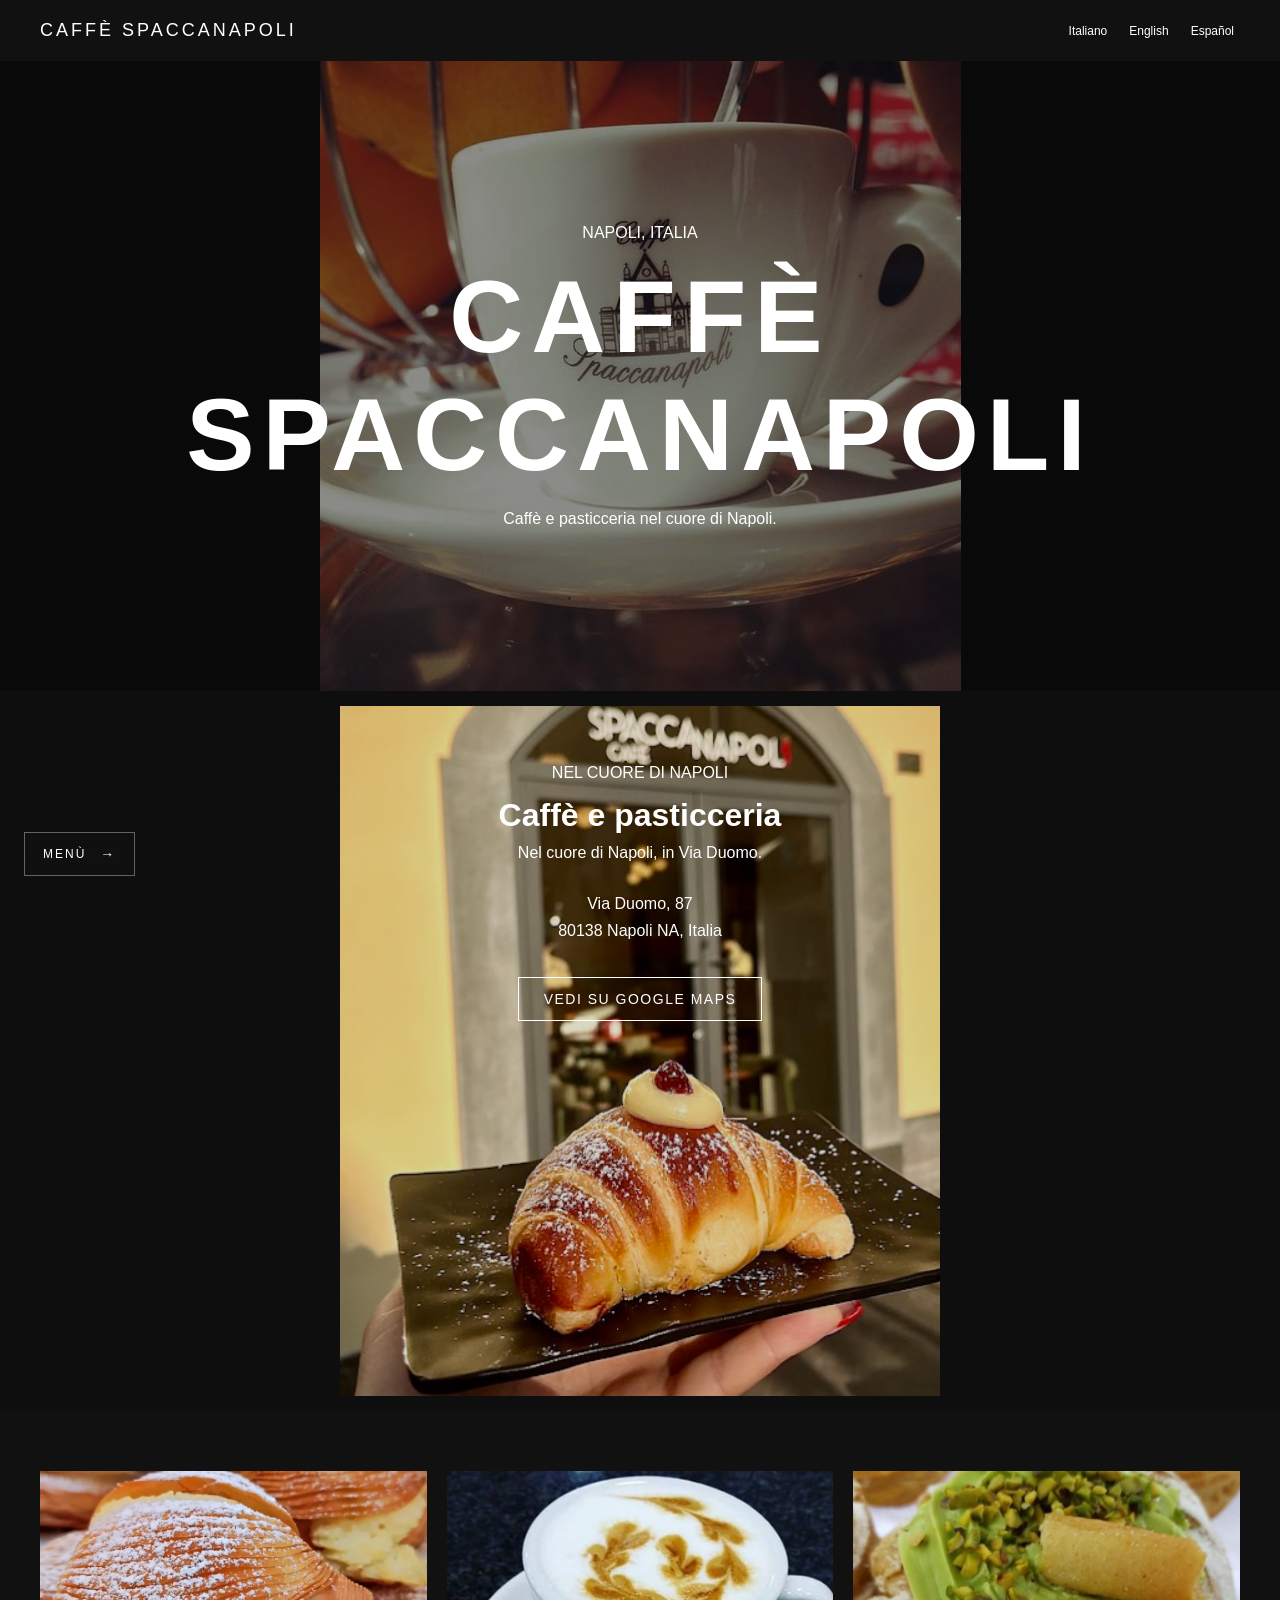
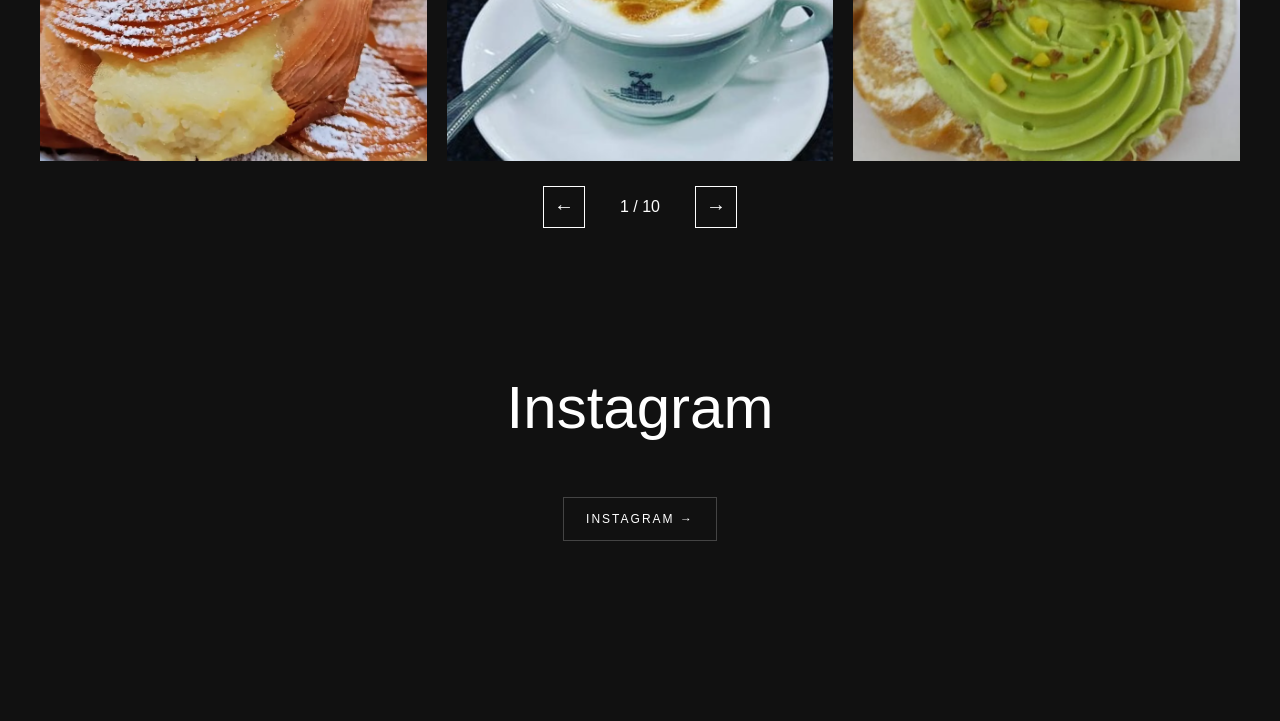
==== commit 525ad8ea: "Modify site name and update Instagram link Updated site name and removed location section. Added Ins" ====
--- a/index.html
+++ b/index.html
@@ -28,9 +28,9 @@
 
         <nav>
 
-            <a href="index.html" class="site-name">
-                NAME
-            </a>
+<a href="index.html" class="site-name">
+    CAFFÈ SPACCANAPOLI
+</a>
 
 <div class="language-selector">
 
@@ -179,42 +179,6 @@
 </section>
 
 
-    <!-- LOCATION -->
-
-    <section class="location">
-
-        <div class="location-content">
-
-            <p class="section-label"
-               data-en="LOCATION"
-               data-es="UBICACIÓN">
-            </p>
-
-            <h2
-                data-en="City"
-                data-es="Ciudad">
-            </h2>
-
-            <p>
-                Address<br>
-                City, Country<br>
-                Postal Code
-            </p>
-
-            <a
-                href="#"
-                target="_blank"
-                rel="noopener noreferrer"
-                class="location-button"
-                data-en="VIEW ON GOOGLE MAPS"
-                data-es="VER EN GOOGLE MAPS">
-            </a>
-
-        </div>
-
-    </section>
-
-
     <!-- SOCIAL -->
 
     <section class="instagram">
@@ -235,13 +199,14 @@
                 data-es="Fotos y novedades en Instagram.">
             </p>
 
-            <a
-                href="#"
-                target="_blank"
-                rel="noopener noreferrer"
-                class="instagram-button">
-                @username →
-            </a>
+<a href="https://www.instagram.com/caffe_spaccanapoli/"
+   target="_blank"
+   rel="noopener noreferrer"
+   class="instagram-button"
+   data-it="INSTAGRAM →"
+   data-en="INSTAGRAM →"
+   data-es="INSTAGRAM →">
+</a>
 
         </div>
 
